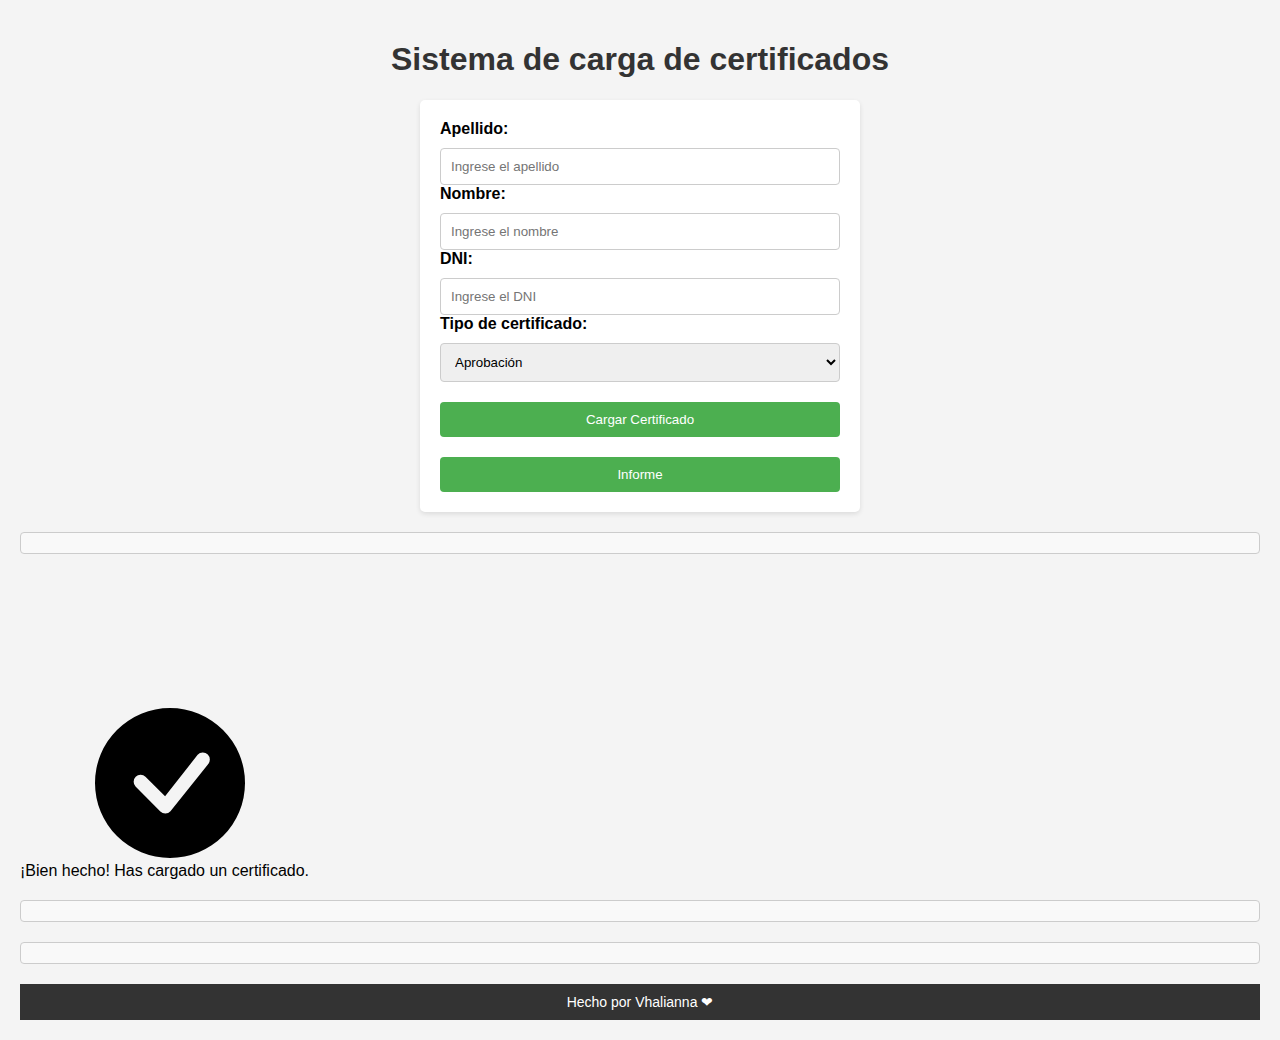
==== index.html @ 26852716 "1" ====
<!DOCTYPE html>
<html lang="es">
<head>
    <link href="https://cdn.jsdelivr.net/npm/bootstrap@5.3.2/dist/css/bootstrap.min.css" rel="stylesheet" integrity="sha384-T3c6CoIi6uLrA9TneNEoa7RxnatzjcDSCmG1MXxSR1GAsXEV/Dwwykc2MPK8M2HN" crossorigin="anonymous">
    <script src="https://cdn.jsdelivr.net/npm/bootstrap@5.3.2/dist/js/bootstrap.bundle.min.js" integrity="sha384-C6RzsynM9kWDrMNeT87bh95OGNyZPhcTNXj1NW7RuBCsyN/o0jlpcV8Qyq46cDfL" crossorigin="anonymous"></script>
    <link rel="stylesheet" type="text/css" href="style.css">
    <title>Sistema de carga de certificados</title>
</head>
<body>
    <h1>Sistema de carga de certificados</h1>

    <form id="formularioCertificados">
        <label for="apellido">Apellido:</label>
        <input type="text" id="apellido" placeholder="Ingrese el apellido">

        <label for="nombre">Nombre:</label>
        <input type="text" id="nombre" placeholder="Ingrese el nombre">

        <label for="dni">DNI:</label>
        <input type="text" id="dni" placeholder="Ingrese el DNI">

        <label for="tipoCertificado">Tipo de certificado:</label>
        <select id="tipoCertificado">
            <option value="aprobacion">Aprobación</option>
            <option value="exposicion">Exposición</option>
            <option value="asistencia">Asistencia</option>
        </select>

        <button type="button" id="btnCargarCertificado">Cargar Certificado</button>
        <button type="button" id="btnInforme">Informe</button>
    </form>

    <div id="resultado"></div>
    <svg xmlns="http://www.w3.org/2000/svg" class="d-none">
        <symbol id="check-circle-fill" viewBox="0 0 16 16">
          <path d="M16 8A8 8 0 1 1 0 8a8 8 0 0 1 16 0zm-3.97-3.03a.75.75 0 0 0-1.08.022L7.477 9.417 5.384 7.323a.75.75 0 0 0-1.06 1.06L6.97 11.03a.75.75 0 0 0 1.079-.02l3.992-4.99a.75.75 0 0 0-.01-1.05z"/>
        </symbol>
    </svg>
    <div class="alert alert-success d-flex align-items-center" role="alert" id="successAlert">
        <svg class="bi flex-shrink-0 me-2" role="img" aria-label="Success:"><use xlink:href="#check-circle-fill"/></svg>
        <div>
            ¡Bien hecho! Has cargado un certificado.
        </div>
    </div>
              
    <div id="cantidadCertificadosContainer"></div>
    <div id="certificadosContainer"></div>

    <footer>
        Hecho por <a href="https://www.linkedin.com/in/valeriaojedam/">Vhalianna</a> &#10084;
    </footer>
    
    <script src="miarchivo.js"></script>
</body>
</html>
---- style.css ----
body {
    font-family: Arial, sans-serif;
    background-color: #f4f4f4;
    margin: 0;
    padding: 20px;
}

h1 {
    text-align: center;
    color: #333;
}

form {
    max-width: 400px;
    margin: 20px auto;
    padding: 20px;
    background-color: #fff;
    border-radius: 5px;
    box-shadow: 0 2px 5px rgba(0, 0, 0, 0.1);
}

label {
    display: block;
    margin-bottom: 10px;
    font-weight: bold;
}

input[type="text"],
select {
    width: 100%;
    padding: 10px;
    border: 1px solid #ccc;
    border-radius: 4px;
    box-sizing: border-box; /* para que el ancho y alto del campo incluyan relleno y borde */
}

button {
    display: block;
    width: 100%;
    padding: 10px;
    margin-top: 20px;
    background-color: #4CAF50;
    color: #fff;
    border: none;
    border-radius: 4px;
    cursor: pointer;
}

button:hover {
    background-color: #45a049;
}

#resultado {
    margin-top: 20px;
    padding: 10px;
    background-color: #f9f9f9;
    border: 1px solid #ccc;
    border-radius: 4px;
}

#cantidadCertificadosContainer {
    margin-top: 20px;
    padding: 10px;
    background-color: #f9f9f9;
    border: 1px solid #ccc;
    border-radius: 4px;
}

.btn-container {
    display: flex;
    justify-content: center;
    gap: 10px;
}

#certificadosContainer {
    margin-top: 20px;
    padding: 10px;
    background-color: #f9f9f9;
    border: 1px solid #ccc;
    border-radius: 4px;
    text-align: center; /* Alinear el contenido al centro */
    list-style-type: none; /* Quitar los puntos de la lista */
    padding-left: 0; /* Quitar el padding izquierdo de la lista */
}

footer {
    text-align: center;
    margin-top: 20px;
    padding: 10px;
    background-color: #333;
    color: #fff;
    font-size: 14px;
}

footer a {
    color: #fff;
    text-decoration: none;
}

footer a:hover {
    text-decoration: underline;
}
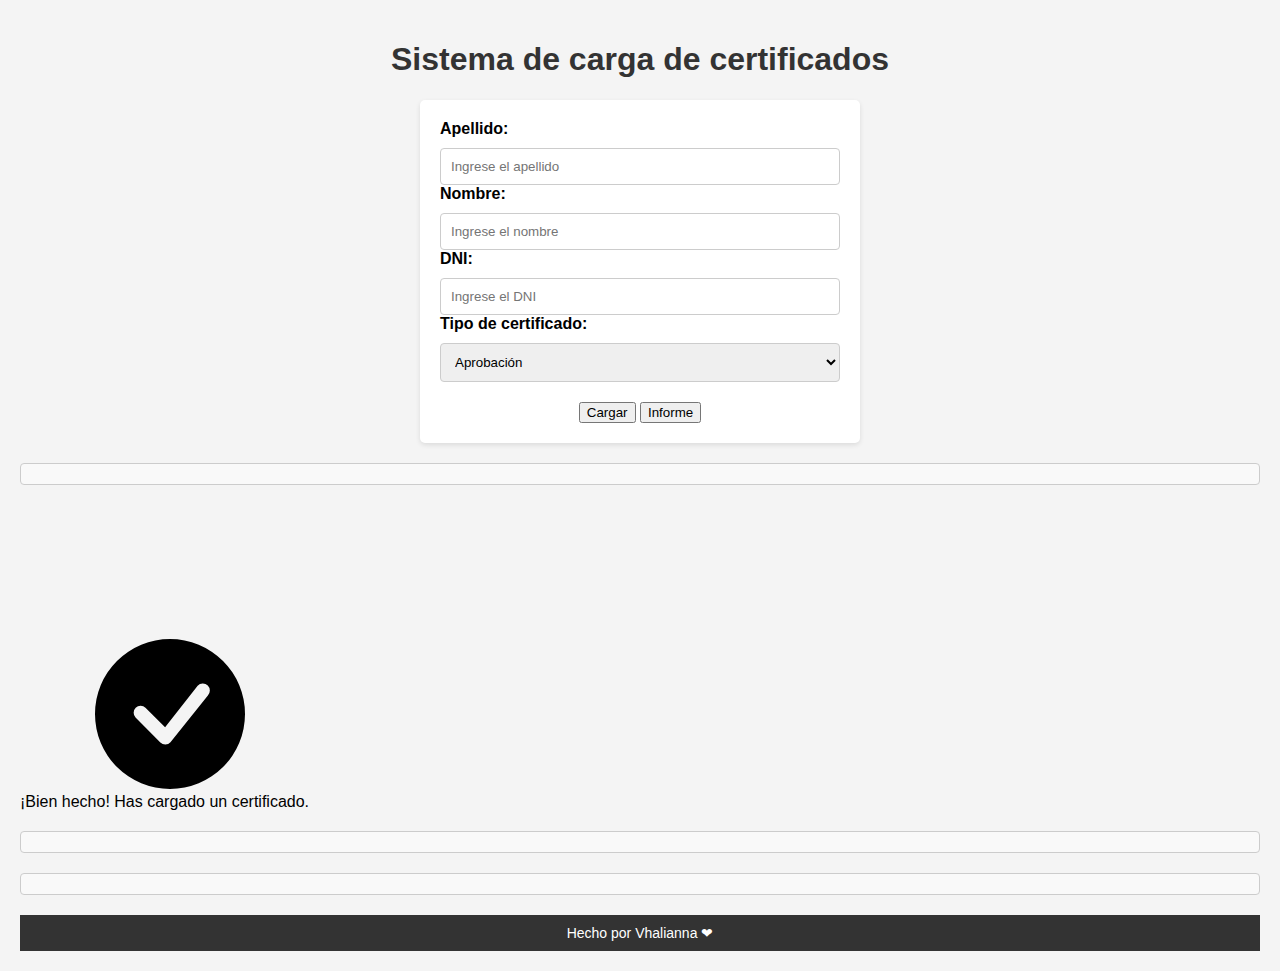
==== commit 6f8c9501: "2" ====
--- a/index.html
+++ b/index.html
@@ -25,24 +25,26 @@
             <option value="exposicion">Exposición</option>
             <option value="asistencia">Asistencia</option>
         </select>
-
-        <button type="button" id="btnCargarCertificado">Cargar Certificado</button>
-        <button type="button" id="btnInforme">Informe</button>
+        <div class="button-container">
+            <button type="button" class="btn btn-outline-success" id="btnCargarCertificado">Cargar</button>
+            <button type="button" class="btn btn-outline-info" id="btnInforme">Informe</button>
+        </div>    
     </form>
 
     <div id="resultado"></div>
+
     <svg xmlns="http://www.w3.org/2000/svg" class="d-none">
         <symbol id="check-circle-fill" viewBox="0 0 16 16">
           <path d="M16 8A8 8 0 1 1 0 8a8 8 0 0 1 16 0zm-3.97-3.03a.75.75 0 0 0-1.08.022L7.477 9.417 5.384 7.323a.75.75 0 0 0-1.06 1.06L6.97 11.03a.75.75 0 0 0 1.079-.02l3.992-4.99a.75.75 0 0 0-.01-1.05z"/>
         </symbol>
     </svg>
-    <div class="alert alert-success d-flex align-items-center" role="alert" id="successAlert">
+    <div class="alert alert-success align-items-center collapse hidden" id="successAlert" role="alert">
         <svg class="bi flex-shrink-0 me-2" role="img" aria-label="Success:"><use xlink:href="#check-circle-fill"/></svg>
         <div>
             ¡Bien hecho! Has cargado un certificado.
         </div>
     </div>
-              
+
     <div id="cantidadCertificadosContainer"></div>
     <div id="certificadosContainer"></div>
 
--- a/style.css
+++ b/style.css
@@ -34,22 +34,11 @@
     box-sizing: border-box; /* para que el ancho y alto del campo incluyan relleno y borde */
 }
 
-button {
-    display: block;
-    width: 100%;
-    padding: 10px;
-    margin-top: 20px;
-    background-color: #4CAF50;
-    color: #fff;
-    border: none;
-    border-radius: 4px;
-    cursor: pointer;
-}
-
-button:hover {
-    background-color: #45a049;
-}
-
+.button-container {
+    text-align: center; /* Centra horizontalmente los elementos dentro del contenedor */
+    margin-top: 20px; /* Espacio en la parte superior para separar los botones del resto del contenido */
+  }
+  
 #resultado {
     margin-top: 20px;
     padding: 10px;
@@ -99,4 +88,5 @@
 
 footer a:hover {
     text-decoration: underline;
-}+}
+
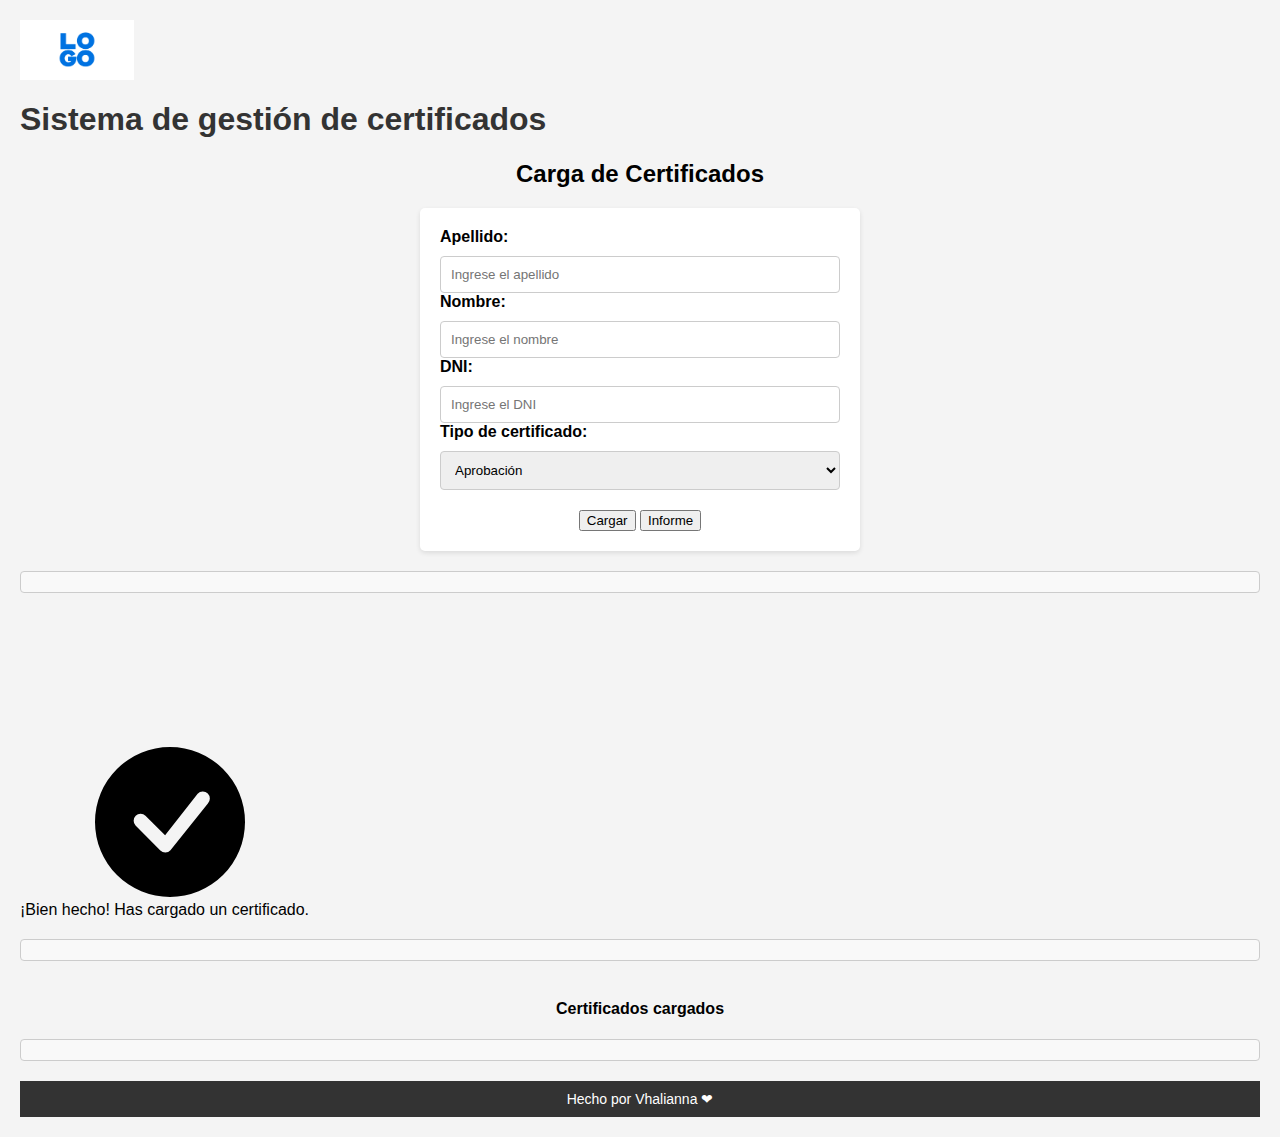
==== commit f6cddeb1: "4" ====
--- a/index.html
+++ b/index.html
@@ -1,24 +1,40 @@
 <!DOCTYPE html>
 <html lang="es">
 <head>
+    <meta charset="UTF-8">
+    <meta name="viewport" content="width=device-width, initial-scale=1.0">
     <link href="https://cdn.jsdelivr.net/npm/bootstrap@5.3.2/dist/css/bootstrap.min.css" rel="stylesheet" integrity="sha384-T3c6CoIi6uLrA9TneNEoa7RxnatzjcDSCmG1MXxSR1GAsXEV/Dwwykc2MPK8M2HN" crossorigin="anonymous">
+    
     <script src="https://cdn.jsdelivr.net/npm/bootstrap@5.3.2/dist/js/bootstrap.bundle.min.js" integrity="sha384-C6RzsynM9kWDrMNeT87bh95OGNyZPhcTNXj1NW7RuBCsyN/o0jlpcV8Qyq46cDfL" crossorigin="anonymous"></script>
     <link rel="stylesheet" type="text/css" href="style.css">
-    <title>Sistema de carga de certificados</title>
+    <title>Sistema de gestión de certificados</title>
 </head>
 <body>
-    <h1>Sistema de carga de certificados</h1>
+    <header>
+        <nav class="navbar bg-body-tertiary">
+            <div class="container-fluid">
+                <img src="assets/logo.png" alt="logo" id="imagenHeader">
+                <span class="navbar-text">
+                    <h1 class="titulo">Sistema de gestión de certificados</h1>
+                </span>
+            </div>
+        </nav>
+    </header>
+    
+    <div>
+        <h2 style="text-align: center;">Carga de Certificados</h2>
+    </div>
 
     <form id="formularioCertificados">
         <label for="apellido">Apellido:</label>
         <input type="text" id="apellido" placeholder="Ingrese el apellido">
-
+        <br>
         <label for="nombre">Nombre:</label>
         <input type="text" id="nombre" placeholder="Ingrese el nombre">
-
+        <br>
         <label for="dni">DNI:</label>
         <input type="text" id="dni" placeholder="Ingrese el DNI">
-
+        <br>
         <label for="tipoCertificado">Tipo de certificado:</label>
         <select id="tipoCertificado">
             <option value="aprobacion">Aprobación</option>
@@ -46,9 +62,11 @@
     </div>
 
     <div id="cantidadCertificadosContainer"></div>
+    <br>
+    <h4 style="text-align: center;">Certificados cargados</h4>
     <div id="certificadosContainer"></div>
 
-    <footer>
+    <footer class="color-change-footer">
         Hecho por <a href="https://www.linkedin.com/in/valeriaojedam/">Vhalianna</a> &#10084;
     </footer>
     
--- a/style.css
+++ b/style.css
@@ -70,6 +70,8 @@
     text-align: center; /* Alinear el contenido al centro */
     list-style-type: none; /* Quitar los puntos de la lista */
     padding-left: 0; /* Quitar el padding izquierdo de la lista */
+    max-height: 200px; /* Establece una altura máxima para el contenedor */
+    overflow-y: scroll; /* Agrega una barra de desplazamiento vertical si el contenido excede la altura máxima */
 }
 
 footer {
@@ -79,6 +81,8 @@
     background-color: #333;
     color: #fff;
     font-size: 14px;
+    /* Animación de cambio de color de fondo al pasar el mouse en el footer */
+    transition: background-color 0.3s; /* Transición de color de fondo */
 }
 
 footer a {
@@ -88,5 +92,20 @@
 
 footer a:hover {
     text-decoration: underline;
+    color: #ff5733;
+}
+  
+  footer:hover {
+    background-color: #555; /* Cambiar el color de fondo al pasar el mouse */
+  }
+
+  #imagenHeader {
+    max-height: 60px; /* Establece la altura máxima deseada */
+    width: auto; /* Ajusta el ancho de manera proporcional */
+    vertical-align: middle; /* Alinea verticalmente la imagen con el texto */
 }
 
+.titulo {
+    text-align: left;
+}
+
